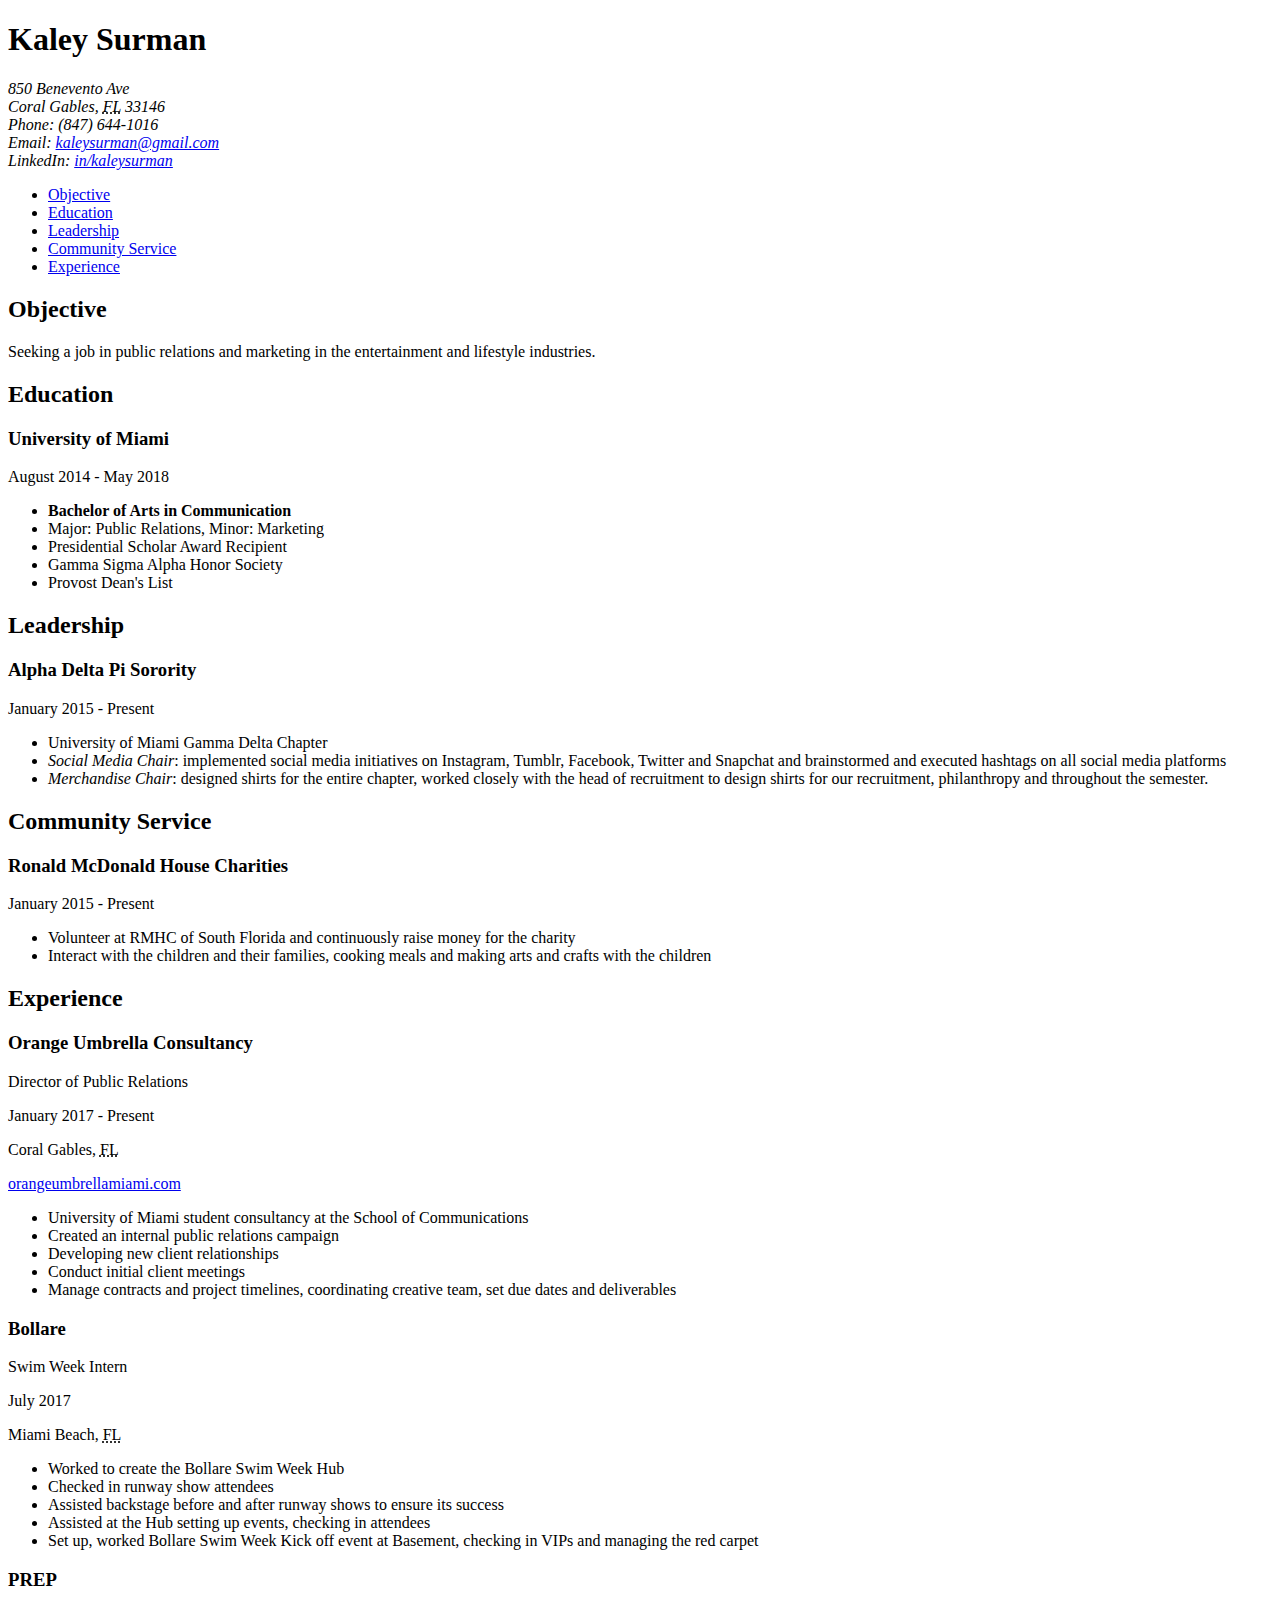
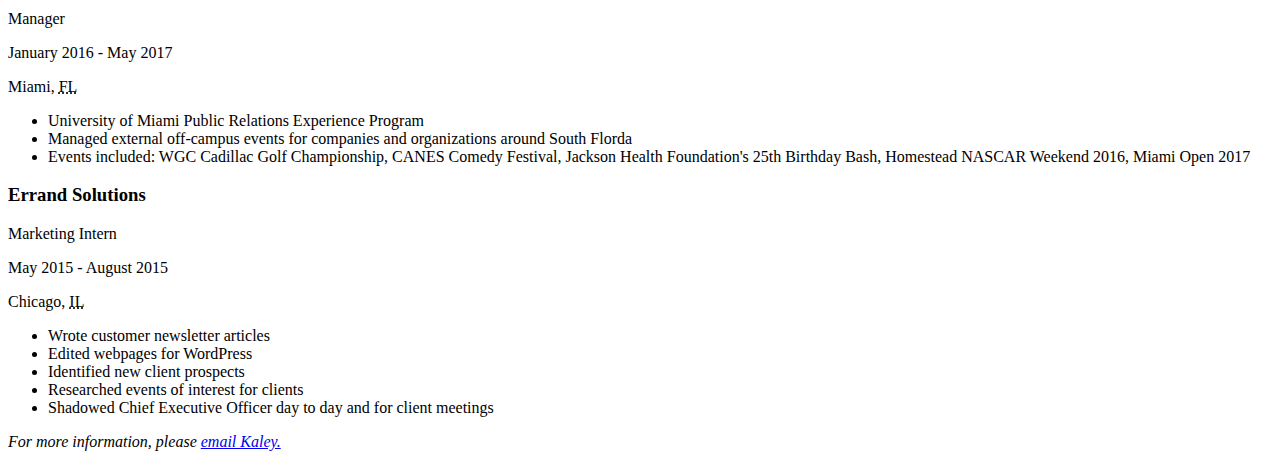
==== resume.html @ 6a3de01b "resume upload" ====
<!DOCTYPE html>
  <html lang="en">
    <head>
      <meta charset="UTF-8"/>
      <title>Kaley Surman's Resume</title>
    </head>

    <body>
      <header>
        <h1>Kaley Surman</h1>
          <address>
            850 Benevento Ave<br/>
            Coral Gables, <abbr title="Florida">FL</abbr> 33146<br/>
            Phone: (847) 644-1016<br/>
            Email: <a href="mailto:kaleysurman@gmail.com">kaleysurman@gmail.com</a><br/>
            LinkedIn: <a href="https://www.linkedin.com/in/kaleysurman/">in/kaleysurman</a>
          </address>
          <nav>
            <ul>
              <li><a href="#objective">Objective</a></li>
              <li><a href="#education">Education</a></li>
              <li><a href="#leadership">Leadership</a></li>
              <li><a href="#community-service">Community Service</a></li>
              <li><a href="#experience">Experience</a></li>
            </ul>
          </nav>
      </header>

      <main>

          <section id="objective">
          <h2>Objective</h2>
          <p>Seeking a job in public relations and marketing in the entertainment and lifestyle industries.</p>
        </section>

            <section id="education">
          <h2>Education</h2>
          <h3>University of Miami</h3>
          <p>August 2014 - May 2018</p>
          <ul>
            <li><strong>Bachelor of Arts in Communication</strong></li>
            <li>Major: Public Relations, Minor: Marketing</li>
            <li>Presidential Scholar Award Recipient</li>
            <li>Gamma Sigma Alpha Honor Society</li>
            <li>Provost Dean's List</li>
          </ul>
        </section>

          <section id="leadership">
          <h2>Leadership</h2>
          <h3>Alpha Delta Pi Sorority</h3>
          <p>January 2015 - Present</p>
          <ul>
            <li>University of Miami Gamma Delta Chapter</li>
            <li><em>Social Media Chair</em>: implemented social media initiatives on Instagram, Tumblr, Facebook, Twitter and Snapchat and brainstormed and executed hashtags on all social media platforms</li>
            <li><em>Merchandise Chair</em>: designed shirts for the entire chapter, worked closely with the head of recruitment to design shirts for our recruitment, philanthropy and throughout the semester.</li>
          </ul>
        </section>

          <section id="community-service">
          <h2>Community Service</h2>
          <h3>Ronald McDonald House Charities</h3>
          <p>January 2015 - Present</p>
          <ul>
              <li>Volunteer at RMHC of South Florida and continuously raise money for the charity</li>
              <li>Interact with the children and their families, cooking meals and making arts and crafts with the children</li>
          </ul>
        </section>

          <section id="experience">
          <h2>Experience</h2>
          <article>
            <h3>Orange Umbrella Consultancy</h3>
            <p>Director of Public Relations</p>
            <p>January 2017 - Present</p>
            <p>Coral Gables, <abbr title="Florida">FL</abbr></p>
            <p><a href="https://orangeumbrellamiami.com">orangeumbrellamiami.com</a></p>
            <ul>
              <li>University of Miami student consultancy at the School of Communications </li>
              <li>Created an internal public relations campaign</li>
              <li>Developing new client relationships</li>
              <li>Conduct initial client meetings</li>
              <li>Manage contracts and project timelines, coordinating creative team, set due dates and deliverables</li>
            </ul>
          </article>

          <article>
            <h3>Bollare</h3>
            <p>Swim Week Intern </p>
            <p>July 2017</p>
            <p>Miami Beach, <abbr title="Florida">FL</abbr></p>
            <ul>
              <li>Worked to create the Bollare Swim Week Hub</li>
              <li>Checked in runway show attendees</li>
              <li>Assisted backstage before and after runway shows to ensure its success</li>
              <li>Assisted at the Hub setting up events, checking in attendees</li>
              <li>Set up, worked Bollare Swim Week Kick off event at Basement, checking in VIPs and managing the red carpet</li>
            </ul>
          </article>

          <article>
            <h3>PREP</h3>
            <p>Manager</p>
            <p>January 2016 - May 2017</p>
            <p>Miami, <abbr title="Florida">FL</abbr></p>
            <ul>
              <li>University of Miami Public Relations Experience Program</li>
              <li>Managed external off-campus events for companies and organizations around South Florda</li>
              <li>Events included: WGC Cadillac Golf Championship, CANES Comedy Festival, Jackson Health Foundation's 25th Birthday Bash, Homestead NASCAR Weekend 2016, Miami Open 2017</li>
            </ul>
          </article>

          <article>
            <h3>Errand Solutions</h3>
            <p>Marketing Intern</p>
            <p>May 2015 - August 2015</p>
            <p>Chicago, <abbr title="Illinois">IL</abbr></p>
            <ul>
              <li>Wrote customer newsletter articles</li>
              <li>Edited webpages for WordPress</li>
              <li>Identified new client prospects</li>
              <li>Researched events of interest for clients</li>
              <li>Shadowed Chief Executive Officer day to day and for client meetings</li>
            </ul>
          </article>

        </section>

      </main>

      <footer>
        <p><em>For more information, please <a href="mailto:kaleysurman@gmail.com">email Kaley.</a></em></p>
      </footer>

    </body>
  </html>
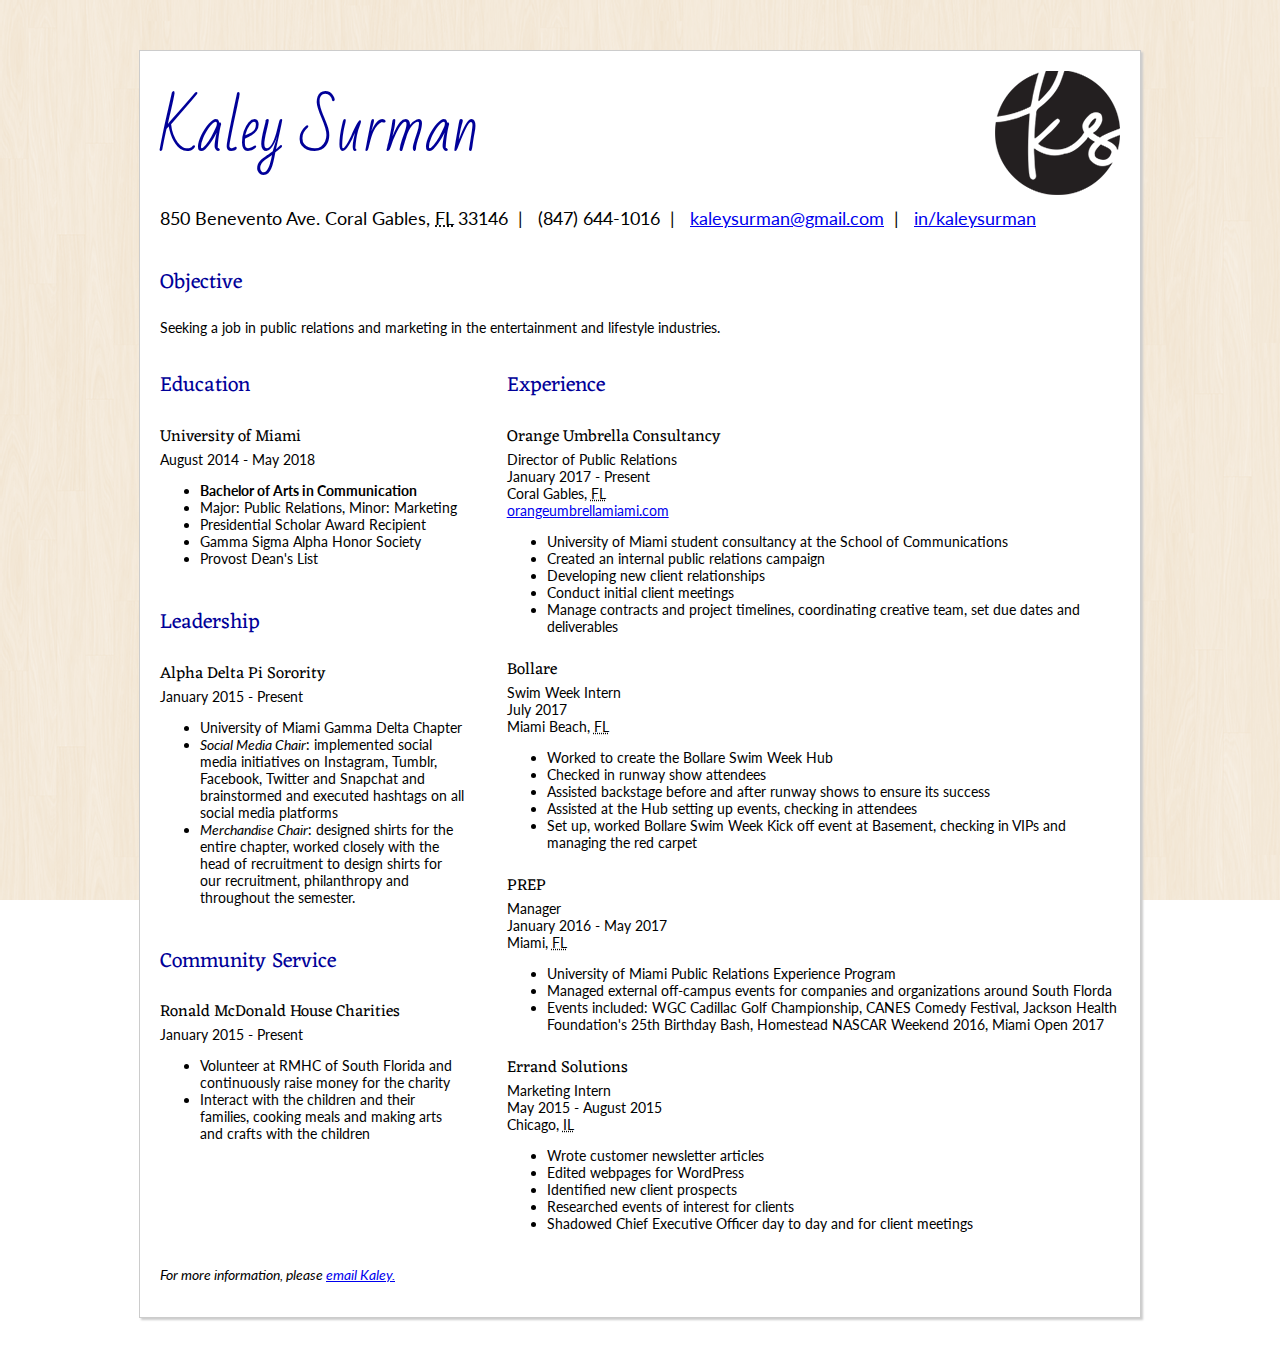
==== commit 4e706ef1: "final styled resume" ====
--- a/resume.html
+++ b/resume.html
@@ -3,71 +3,68 @@
     <head>
       <meta charset="UTF-8"/>
       <title>Kaley Surman's Resume</title>
+      <link href="style.css" rel="stylesheet" />
     </head>
 
     <body>
+      <div id="wrapper">
       <header>
         <h1>Kaley Surman</h1>
           <address>
-            850 Benevento Ave<br/>
-            Coral Gables, <abbr title="Florida">FL</abbr> 33146<br/>
-            Phone: (847) 644-1016<br/>
-            Email: <a href="mailto:kaleysurman@gmail.com">kaleysurman@gmail.com</a><br/>
-            LinkedIn: <a href="https://www.linkedin.com/in/kaleysurman/">in/kaleysurman</a>
+            <p>850 Benevento Ave. Coral Gables, <abbr title="Florida">FL</abbr> 33146</p>
+            <p>(847) 644-1016</p>
+            <p><a href="mailto:kaleysurman@gmail.com">kaleysurman@gmail.com</a></p>
+            <p><a href="https://www.linkedin.com/in/kaleysurman/">in/kaleysurman</a></p>
           </address>
-          <nav>
-            <ul>
-              <li><a href="#objective">Objective</a></li>
-              <li><a href="#education">Education</a></li>
-              <li><a href="#leadership">Leadership</a></li>
-              <li><a href="#community-service">Community Service</a></li>
-              <li><a href="#experience">Experience</a></li>
-            </ul>
-          </nav>
       </header>
 
       <main>
-
-          <section id="objective">
+        <section id="objective">
           <h2>Objective</h2>
           <p>Seeking a job in public relations and marketing in the entertainment and lifestyle industries.</p>
+          </section>
+
+        <section id="education">
+          <h2>Education</h2>
+          <article>
+            <h3>University of Miami</h3>
+            <p>August 2014 - May 2018</p>
+            <ul>
+              <li><strong>Bachelor of Arts in Communication</strong></li>
+              <li>Major: Public Relations, Minor: Marketing</li>
+              <li>Presidential Scholar Award Recipient</li>
+              <li>Gamma Sigma Alpha Honor Society</li>
+              <li>Provost Dean's List</li>
+            </ul>
+          </article>
         </section>
 
-            <section id="education">
-          <h2>Education</h2>
-          <h3>University of Miami</h3>
-          <p>August 2014 - May 2018</p>
-          <ul>
-            <li><strong>Bachelor of Arts in Communication</strong></li>
-            <li>Major: Public Relations, Minor: Marketing</li>
-            <li>Presidential Scholar Award Recipient</li>
-            <li>Gamma Sigma Alpha Honor Society</li>
-            <li>Provost Dean's List</li>
-          </ul>
+        <section id="leadership">
+          <h2>Leadership</h2>
+          <article>
+            <h3>Alpha Delta Pi Sorority</h3>
+            <p>January 2015 - Present</p>
+            <ul>
+              <li>University of Miami Gamma Delta Chapter</li>
+              <li><em>Social Media Chair</em>: implemented social media initiatives on Instagram, Tumblr, Facebook, Twitter and Snapchat and brainstormed and executed hashtags on all social media platforms</li>
+              <li><em>Merchandise Chair</em>: designed shirts for the entire chapter, worked closely with the head of recruitment to design shirts for our recruitment, philanthropy and throughout the semester.</li>
+            </ul>
+          </article>
         </section>
 
-          <section id="leadership">
-          <h2>Leadership</h2>
-          <h3>Alpha Delta Pi Sorority</h3>
-          <p>January 2015 - Present</p>
-          <ul>
-            <li>University of Miami Gamma Delta Chapter</li>
-            <li><em>Social Media Chair</em>: implemented social media initiatives on Instagram, Tumblr, Facebook, Twitter and Snapchat and brainstormed and executed hashtags on all social media platforms</li>
-            <li><em>Merchandise Chair</em>: designed shirts for the entire chapter, worked closely with the head of recruitment to design shirts for our recruitment, philanthropy and throughout the semester.</li>
-          </ul>
+        <section id="community-service">
+          <h2>Community Service</h2>
+          <article>
+            <h3>Ronald McDonald House Charities</h3>
+            <p>January 2015 - Present</p>
+            <ul>
+                <li>Volunteer at RMHC of South Florida and continuously raise money for the charity</li>
+                <li>Interact with the children and their families, cooking meals and making arts and crafts with the children</li>
+            </ul>
+          </article>
         </section>
 
-          <section id="community-service">
-          <h2>Community Service</h2>
-          <h3>Ronald McDonald House Charities</h3>
-          <p>January 2015 - Present</p>
-          <ul>
-              <li>Volunteer at RMHC of South Florida and continuously raise money for the charity</li>
-              <li>Interact with the children and their families, cooking meals and making arts and crafts with the children</li>
-          </ul>
-        </section>
-
-          <section id="experience">
+        <section id="experience">
           <h2>Experience</h2>
           <article>
             <h3>Orange Umbrella Consultancy</h3>
@@ -131,6 +128,6 @@
       <footer>
         <p><em>For more information, please <a href="mailto:kaleysurman@gmail.com">email Kaley.</a></em></p>
       </footer>
-
+    </div>
     </body>
   </html>
--- a/style.css
+++ b/style.css
@@ -0,0 +1,121 @@
+@import url('https://fonts.googleapis.com/css?family=Bad+Script|Eczar:500|Lato');
+
+body {
+  font-family: "Lato", "Helvetica", "Arial", sans-serif;
+  color: #000;
+  font-size: 14px;
+  margin: 50px;
+  background-image: url("bg.png");
+  background-attachment: fixed;
+}
+
+#wrapper {
+  max-width: 960px;
+  margin: 0 auto;
+  border: 1px solid #ccc;
+  padding: 20px;
+  /*transform: rotate(1.25deg);*/
+  background-color: #fff;
+  box-shadow: 2px 2px 2px #ccc;
+}
+
+h1 {
+  font-family: "Bad Script" , cursive;
+  font-weight: 500;
+  font-size: 60px;
+  color: #000099;
+}
+
+h2 {
+  font-family: "Eczar", serif;
+  font-weight: 400;
+  color: #000099;
+}
+
+h3 {
+  font-family: "Eczar" , serif;
+  font-weight: 300;
+}
+
+/*.grid {
+  display: grid;
+  grid-template-columns: repeat(4, 1fr);
+  grid-template-rows: repeat(3, 200px);
+  grid-gap: 20px;
+}*/
+
+
+header {
+  font-family: "Lato" , "Helvetica" , "Arial", sans-serif;
+  font-size: 18px;
+  background-image: url("logo.png");
+  background-repeat: no-repeat;
+  background-position: right top -1px;
+}
+
+header h1 {
+  margin-top: 0;
+  margin-bottom: 0;
+}
+
+address {
+  font-style: normal;
+}
+
+address p {
+  display:inline-block;
+}
+
+address p:after {
+  content: "|";
+  padding: 0 10px;
+}
+
+address p:last-child:after {
+  content: " ";
+  padding: 0;
+}
+
+main {
+  display: grid;
+  grid-template-columns: 1fr 2fr;
+  grid-column-gap: 40px;
+}
+
+#objective {
+  grid-column: 1 / -1;
+  grid-row: 1;
+}
+
+#education {
+  grid-column: 1 / 2;
+  grid-row: 2 / 2;
+}
+
+#leadership {
+  grid-column: 1 / 2;
+  grid-row: 3 / 3;
+}
+
+#community-service {
+  grid-column: 1 / 2;
+  grid-row: 4 / 4;
+}
+
+#experience{
+  grid-column: 2 / -1;
+  grid-row: 2 / span 4;
+}
+
+article {
+  margin-bottom: 20px;
+}
+
+article h3,
+article p {
+  margin: 0;
+}
+
+footer {
+
+}
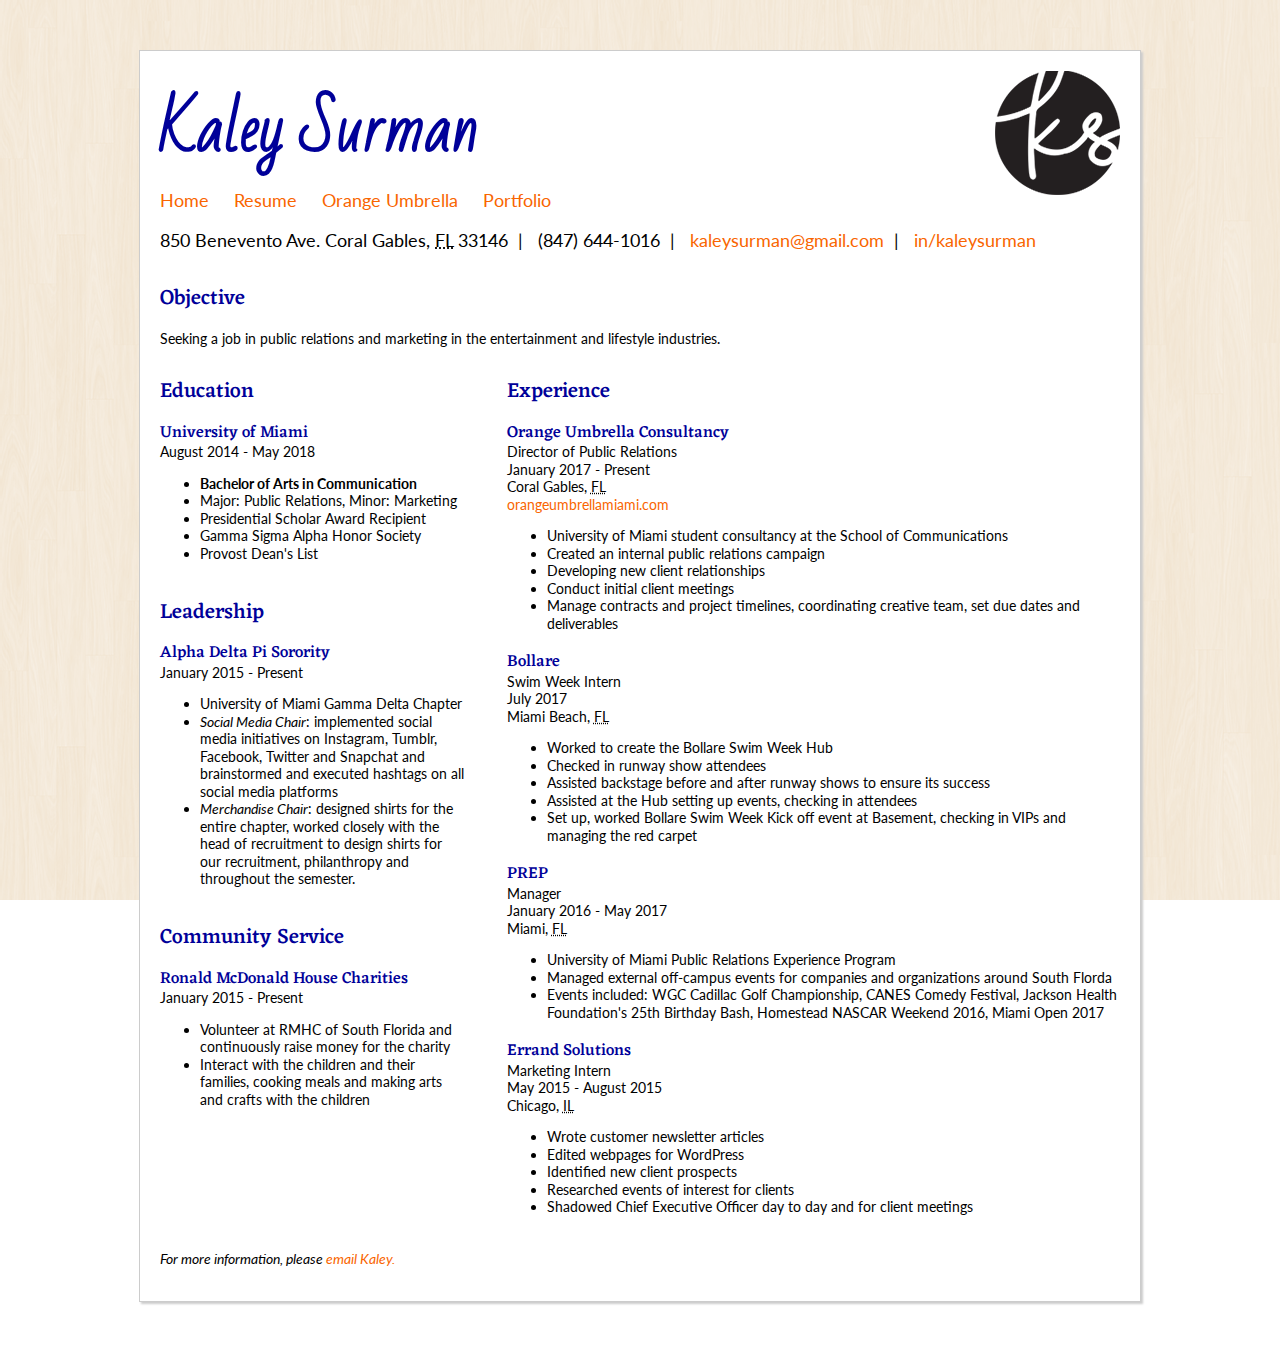
==== commit bc198643: "final website" ====
--- a/resume.html
+++ b/resume.html
@@ -2,27 +2,37 @@
   <html lang="en">
     <head>
       <meta charset="UTF-8"/>
-      <title>Kaley Surman's Resume</title>
+      <title>Kaley Surman: Resume</title>
       <link href="style.css" rel="stylesheet" />
     </head>
 
-    <body>
+    <body id="resume">
       <div id="wrapper">
       <header>
         <h1>Kaley Surman</h1>
-          <address>
-            <p>850 Benevento Ave. Coral Gables, <abbr title="Florida">FL</abbr> 33146</p>
-            <p>(847) 644-1016</p>
-            <p><a href="mailto:kaleysurman@gmail.com">kaleysurman@gmail.com</a></p>
-            <p><a href="https://www.linkedin.com/in/kaleysurman/">in/kaleysurman</a></p>
-          </address>
+
+        <nav>
+          <ul>
+            <li><a href="index.html">Home</a></li>
+            <li><a href="resume.html">Resume</a></li>
+            <li><a href="orange-umbrella.html">Orange Umbrella</a></li>
+            <li><a href="portfolio.html">Portfolio</a></li>
+          </ul>
+        <nav>
+
+        <address>
+          <p>850 Benevento Ave. Coral Gables, <abbr title="Florida">FL</abbr> 33146</p>
+          <p>(847) 644-1016</p>
+          <p><a href="mailto:kaleysurman@gmail.com">kaleysurman@gmail.com</a></p>
+          <p><a href="https://www.linkedin.com/in/kaleysurman/">in/kaleysurman</a></p>
+        </address>
       </header>
 
       <main>
         <section id="objective">
           <h2>Objective</h2>
           <p>Seeking a job in public relations and marketing in the entertainment and lifestyle industries.</p>
-          </section>
+        </section>
 
         <section id="education">
           <h2>Education</h2>
--- a/style.css
+++ b/style.css
@@ -19,22 +19,30 @@
   box-shadow: 2px 2px 2px #ccc;
 }
 
-h1 {
-  font-family: "Bad Script" , cursive;
-  font-weight: 500;
-  font-size: 60px;
+a,
+a:visited {
+  color: rgb(249,101,0);  /* orange */
+  text-decoration: none;
+}
+
+a:hover {
+  text-decoration: underline;
+}
+
+h1,
+h2,
+h3 {
   color: #000099;
 }
 
-h2 {
-  font-family: "Eczar", serif;
-  font-weight: 400;
-  color: #000099;
+h1 {
+  font-family: "Bad Script" , cursive;
+  font-size: 60px;
 }
 
-h3 {
-  font-family: "Eczar" , serif;
-  font-weight: 300;
+h2, h3 {
+  font-family: "Eczar", serif;
+  font-weight: 500;
 }
 
 /*.grid {
@@ -51,11 +59,23 @@
   background-image: url("logo.png");
   background-repeat: no-repeat;
   background-position: right top -1px;
+  min-height: 125px;
 }
 
 header h1 {
   margin-top: 0;
   margin-bottom: 0;
+}
+
+nav ul {
+  list-style: none;
+  padding-left: 0;
+  margin: 0;
+}
+
+nav li {
+  display: inline-block;
+  margin-right: 20px;
 }
 
 address {
@@ -78,9 +98,17 @@
 
 main {
   display: grid;
+  grid-template-columns: repeat(3, 1fr);
+  grid-column-gap: 40px;
+  line-height: 1.55;
+}
+
+#resume main {
   grid-template-columns: 1fr 2fr;
-  grid-column-gap: 40px;
+  line-height: 1.25;
 }
+
+/* styles below are for resume */
 
 #objective {
   grid-column: 1 / -1;
@@ -107,6 +135,28 @@
   grid-row: 2 / span 4;
 }
 
+/* end resume styles */
+
+#orange main,
+#portfolio main {
+  grid-template-columns: repeat(4, 225px);
+  grid-column-gap: 20px;
+}
+
+/* portfolio styles */
+
+#irie-weekend {
+  grid-column: 1 / span 2;
+}
+
+#tempo-carnival {
+  grid-column: 3 / span 2;
+}
+
+#tempo-media-kit {
+  grid-column: 1 / -1;
+}
+
 article {
   margin-bottom: 20px;
 }
@@ -115,7 +165,3 @@
 article p {
   margin: 0;
 }
-
-footer {
-
-}
